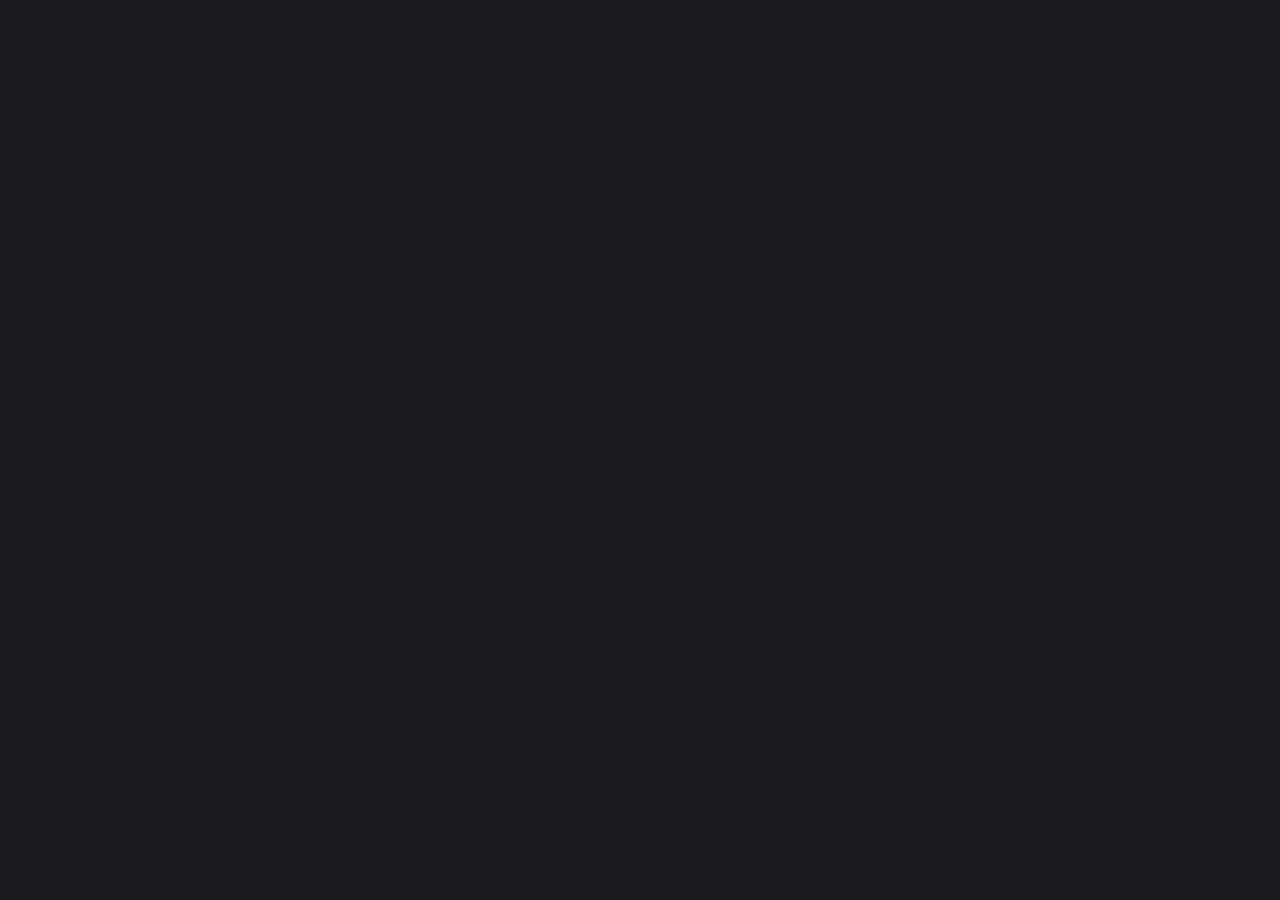
==== index.html @ 85ce1fa4 "Update" ====
<!DOCTYPE html>
<html lang="en">
<head>
    <meta charset="UTF-8">
    <meta http-equiv="X-UA-Compatible" content="IE=edge">
    <meta name="viewport" content="width=device-width, initial-scale=1.0">
    <title>Lumportal - Home</title>
    <link rel="stylesheet" href="/css/style.css">
    <link rel="preconnect" href="https://fonts.googleapis.com">
<link rel="preconnect" href="https://fonts.gstatic.com" crossorigin>
<link href="https://fonts.googleapis.com/css2?family=Cabin:ital,wght@0,400;0,500;0,600;0,700;1,400;1,500;1,600;1,700&family=Raleway:ital,wght@0,100;0,200;0,300;0,400;0,500;0,600;0,700;0,800;0,900;1,100;1,200;1,300;1,400;1,500;1,600;1,700;1,800;1,900&display=swap" rel="stylesheet">
<link href="https://fonts.googleapis.com/css2?family=Raleway:ital,wght@0,100;0,200;0,300;0,400;0,500;0,600;0,700;0,800;0,900;1,100;1,200;1,300;1,400;1,500;1,600;1,700;1,800;1,900&display=swap" rel="stylesheet">
</head>
<body>
    
</body>
</html>
---- css/style.css ----
body{
    background:#1A1A1D;
    overflow: hidden;
}
.head{
    color: #C3073F;
    font-family: 'Raleway', sans-serif;
    font-weight: bold;
    margin-left: 1.3em;
    font-size: 2.5em;
}
.head2{
    font-family: 'Cabin', sans-serif;
    font-weight: 600;
    color: white;
    margin-left: 1.7em;
    font-size: 2em;
    margin-block-start: 0;
}
h3{
    font-family: 'Cabin', sans-serif;
    color: #4E4E50;
    margin-left: 2.3em;
    font-weight:normal;
    font-size: 1.5em;
}
.Label{
    font-family: 'Raleway', sans-serif;
    font-weight: normal;
    color: #C3073F;
    margin-left: 2.1em;
    font-size: 1.5em;
}
.input{
    width: calc(756px/1.2);
height: calc(94px/1.3);

background: #4E4E50;
border-radius: 15px;
border: none;
margin-left: 3.5em;
padding-left: 2em;
}
input{
    border: none;
    outline: none;
    color: rgb(209, 209, 209);
}
.input:hover{
    background: #4b4b4d;
}
input:focus{
    border: none;
    outline: none;
}
.submit{
    width: calc(269px/1.7);
    height: calc(83px/1.7);
    font-size: 1.25em;
    color: white;    
    background: #C3073F;
    border-radius: 15px;
    margin-left: 27.7em;
    cursor: pointer;
    animation: glowrev 1s 1;
    animation-fill-mode: forwards;
}
.submit:hover{
    animation:glow 1s 1;
    animation-fill-mode: forwards;
}
canvas {
    display:block;
    position: fixed;
    z-index: -1;
  }
  .oompaimg{
      animation: glowrev 1s 1;
      animation-fill-mode: forwards; 
  }
  .oompaimg:hover{
      animation:glow 1s 1;
      animation-fill-mode: forwards;
  }
  @keyframes glow {
      0%{
        filter: drop-shadow();
      }
      100%{
        filter: drop-shadow(0 0 0.5rem crimson);
      }
  }
  @keyframes glowrev {
      0%{
        filter: drop-shadow(0 0 0.5rem crimson);
      }
      100%{
          filter: drop-shadow();
      }
  }
  .sidenav{
      background: #121214;
      width: 12%;
      padding-left: 2em;
      /* padding-top: 1em; */
      padding-bottom: 1em;
      padding-right: 5em;
      margin-block-end: 0;
      margin-block-start: 0;
      margin: 0;
      position:absolute;
      top: 0;
      left: 0;
      border-top-right-radius: 2em;
      border-bottom-right-radius: 2em;
  }
  .sidenavimg{
      max-width: 9em;
      margin-top: 0.5em;
  }
  .sidenavhead{
      font-family: 'Raleway', sans-serif;
      color: white;
      font-weight: bold;
      margin-left: 0.3em;
      font-size: 2.1em;
      margin-block-end: 0;
      line-height: 0.5em;
  }
  .sidenavheadspan{
      font-size: 0.5em;
      margin-block-start: none;
      margin: 0;
      color: #656565;
      font-weight: 400;
      float: right;
      margin-right: -2em;
  }
  .stats{
      color: white;
      font-weight: 300;
      font-family: 'Raleway', sans-serif;
      font-size: 1.2em;
  }
  .noiceline{
    position: absolute;
    width: calc(288px/1.5);
    height: 0px;
    
    border-bottom: 1px solid #F8F8F8;
  }
  .announce{
    width: calc(323px/1.5);
    height: calc(112px/1.7);
    
    background: #C3073F;
    border-radius: 20px;
    vertical-align: middle;
    cursor: pointer;
  }
  .header{
      float: right;
      margin-right: 1em;
      font-family: 'Raleway', sans-serif;
      font-weight: normal;
      color: white;
      margin-top: 0.4em;
  }
  .slider-btn{
    background: none;
    border: none;
    color: white;
    cursor: pointer;
  }
  .slideshow{
      margin-left: 22em;
      width: 40%;
      margin-right: 0;
  }
  .container{
      position: relative;
  }
  .bottom-right {
    position: absolute;
    bottom: 0;
    padding-bottom: 10px;
    left: 0px;
    padding-top: 10px;
    padding-left: 16px;
    padding-right: 17px;
    border-bottom-left-radius: 2em;
    border-bottom-right-radius: 0.5em;
    color: white;
    font-family: 'Cabin', sans-serif;
    font-size: 1.3em;
    background: rgba(0, 0, 0, 0.5);
  }
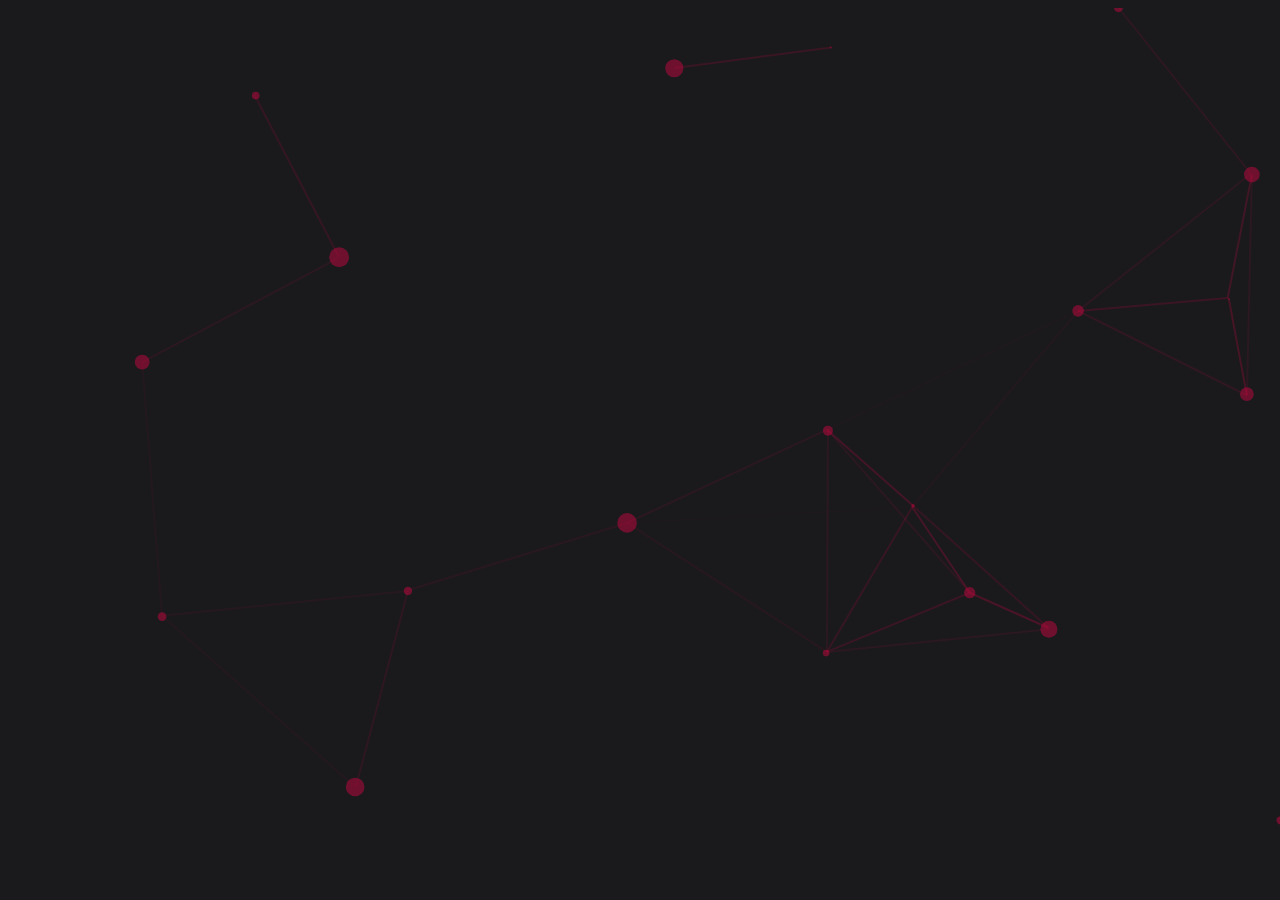
==== commit fefcf36f: "e" ====
--- a/index.html
+++ b/index.html
@@ -5,13 +5,21 @@
     <meta http-equiv="X-UA-Compatible" content="IE=edge">
     <meta name="viewport" content="width=device-width, initial-scale=1.0">
     <title>Lumportal - Home</title>
-    <link rel="stylesheet" href="/css/style.css">
+    <link rel="stylesheet" href="css/style.css">
     <link rel="preconnect" href="https://fonts.googleapis.com">
 <link rel="preconnect" href="https://fonts.gstatic.com" crossorigin>
 <link href="https://fonts.googleapis.com/css2?family=Cabin:ital,wght@0,400;0,500;0,600;0,700;1,400;1,500;1,600;1,700&family=Raleway:ital,wght@0,100;0,200;0,300;0,400;0,500;0,600;0,700;0,800;0,900;1,100;1,200;1,300;1,400;1,500;1,600;1,700;1,800;1,900&display=swap" rel="stylesheet">
 <link href="https://fonts.googleapis.com/css2?family=Raleway:ital,wght@0,100;0,200;0,300;0,400;0,500;0,600;0,700;0,800;0,900;1,100;1,200;1,300;1,400;1,500;1,600;1,700;1,800;1,900&display=swap" rel="stylesheet">
 </head>
 <body>
-    
-</body>
-</html>+   
+    <div id="particles-js" style="font-family: 'Montserrat', sans-serif; background:none;z-index: -1;"></div>   
+
+</body> 
+</html>
+<script src="particles.js"></script>
+<script>
+    particlesJS.load('particles-js', 'particles.json', function() {
+  console.log('callback - particles.js config loaded');
+});
+</script>--- a/css/style.css
+++ b/css/style.css
@@ -195,4 +195,14 @@
     font-size: 1.3em;
     background: rgba(0, 0, 0, 0.5);
   }
-  +  .circle{
+      animation: rotate 1s infinite;
+    }
+    @keyframes rotate {
+        0%{
+            transform: rotate(0turn);
+        }
+        100%{
+            transform: rotate(0.5turn);
+        }
+    }